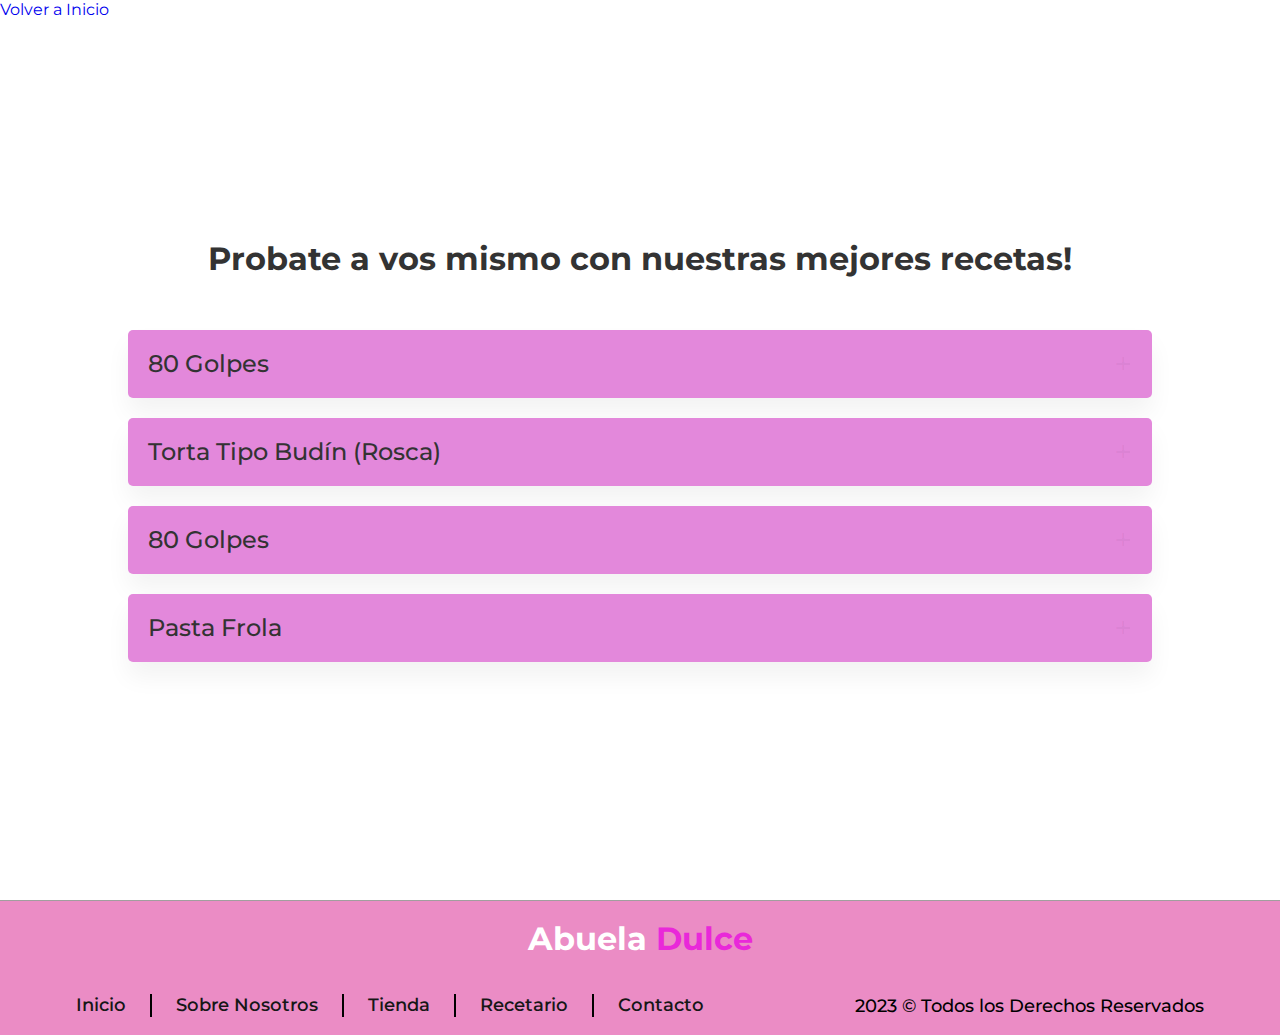
==== html/recipes.html @ 4780a850 "cambios agregados" ====
<!DOCTYPE html>
<html lang="es">

<head>
  <meta charset="UTF-8">
  <meta name="viewport" content="width=device-width, initial-scale=1.0">
  <link rel="stylesheet" href="../css/styles.css">
  <link rel="shortcut icon" href="../images/AbuelaDulcePNG.png" type="image/x-icon">

  <title>Recetario Abuela Dulce</title>
</head>

<body id="body-recipes">

  <section id="recipes-area">

    <div class="back-button">
      <i class="fa-solid fa-left-long"></i>
      <a href="../index.html">Volver a Inicio</a>
    </div>

    <div class="container-recipes">
      <h1>Probate a vos mismo con nuestras mejores recetas!</h1>

      <div class="card-recipes">
        <input type="radio" name="acc" id="acc1">
        <label for="acc1">
          <h2>80 Golpes</h2>
        </label>
        <div class="content-card">
          <p> <br> - 400g de harina 0000 <br>
            - 200g azúcar <br>
            - 200g manterina <br>
            - 2 huevos <br>
            - 160ml de leche <br>
            - Crocante 100gr <br>
            - Nueces 150 gr <br>
            - Aceite, 2 cucharadas soperas <br>
            - Esencia de vainill, 2 cucharadas soperas <br>
            - Licor de café al coñac, 2 cucharadas soperas <br>
            - Ralladura de limón <br>
            <br>
            Se hacen a mano, llevan alrededor de 2 horas, 2 horas y 30 minutos, hasta que se enfríen y poder
            envolverlas. Se hacen con horno mínimo (100°), triple levado, se realiza primero el empaste con la levadura,
            azúcar, harina y agua (preferentemente tibia), luego una vez que se hace la masa para la torta y le das sus
            respectivos golpes, ahí sería el 2do levado, luego una vez lista, cuando la extiendes sobre la mesa, se le
            coloca lo que va a llevar, la manteca pomada, un espolvoreo de azúcar, ralladura de limón, nueces y crocante
            de maní, ahí se van cortando en rollos y se van colocando uno al lado del otro en un molde de aluminio
            tamaño 22, previamente rociado con fritolin, y espolvoreado con azúcar el piso y las paredes así salen
            azucaradas las paredes de la torta, se deja levar por 3era vez hasta que la masa sobrepase medio centímetro
            por encima del borde del molde, se le coloca pedazos de nueces, crocante de maní y un espolvoreo de azúcar y
            ahí es cuando se mete al horno.
          </p>
        </div>
      </div>

      <div class="card-recipes">
        <input type="radio" name="acc" id="acc2">
        <label for="acc2">
          <h2>Torta Tipo Budín (Rosca)</h2>
        </label>
        <div class="content-card">
          <p> <br> - 300 gr de Harina Blancaflor <br>
            - 200 gr de azúcar <br>
            - Leche (A medida que lo necesite la masa) <br>
            - Aceite, 2 cucharadas soperas <br>
            - Esencia de vainill, 2 cucharadas soperas <br>
            - Licor de café al coñac, 2 cucharadas soperas <br>
            - 200 gr Azúcar <br>
            <br>
            Se hace con la batidora de mano, es una masa no muy compleja y rápida, que no lleva mucho tiempo y te das
            cuenta facil cuando ya está, son solo unos 3 o 4 minutos batiendo a medida que vas echando los ingredientes,
            una vez lista la masa, retiramos la batidora y se le agrega dependiendo el tipo de budín que se quiera
            hacer, chispas de chocolate o nueces, se la coloca en moldes de aluminio (molde de 24), previamente al molde
            se le coloca fritolin o rocío vegetal, una vez puesta la mezcla, por encima se le tira, dependiendo de cual
            sea, chispas de chocolate o crocante de maní o nueces y crocante de maní, a diferencia de las 80 golpes,
            estas van con horno más fuerte (150 ) y apenas se mete la torta al horno y una vez adentro se baja la
            temperatura a 100°

          </p>
        </div>
      </div>

      <div class="card-recipes">
        <input type="radio" name="acc" id="acc3">
        <label for="acc3">
          <h2>80 Golpes</h2>
        </label>
        <div class="content-card">
          <p> <br> - 250g de harina leudante <br>
            - 100g de azúcar <br>
            - 2 huevos <br>
            - 1 cucharada de esencia de vainilla <br>
            - 1 cucharada de aceite <br>
            - 1 taza chica de leche <br>
            <br>
            Se pone en un bols 1 huevo entero y 1 yema (la clara se deja aparte para batir a nieve e incorporar al
            final). Agregar azúcar, aceite, esencia de vainilla. Batir con batidora hasta que la mezcla esté cremosa.
            Luego ir agregando la harina de a poco e ir intercalando con la leche hasta formar una masa que no quede muy
            líquida. A lo último agregar la clara batida a nieve e incorporar a la mezcla anterior con movimientos
            envolventes.
            Se usa un molde tamaño 22, sobre el molde se hace azúcar quemada , luego se acomoda la manzana cortada en
            rodajas no muy finas , luego se pone la masa arriba y se cocina aproximadamente 25 a 30 minutos. Se desmolda
            en caliente y se puede poner sobre la torta, hilos de chocolate derretido.

          </p>
        </div>
      </div>

      <div class="card-recipes">
        <input type="radio" name="acc" id="acc4">
        <label for="acc4">
          <h2>Pasta Frola</h2>
        </label>
        <div class="content-card">
          <p> <br> - (molde 22) <br>
            - 150 g de harina leudante <br>
            - 80 g de azúcar <br>
            - 2 huevos <br>
            - 1 cucharadita de esencia de vainilla <br>
            - 80 g de margarina pomada <br>
            - 200 a 250 g de dulce de membrillo <br>
            <br>
            Se pone sobre una mesa o mesada la harina en forma de corona, en el centro se le agrega azúcar, vainilla,
            huevos y por último la margarina. Se empieza a incorporar todos los ingredientes hasta formar una masa
            tierna, que posteriormente se deja descansar de 10 a 15 minutos tapada con un film o repasador. Luego del
            descanso de la masa , se espolvorea la mesa y se estira la masa, se coloca sobre el molde, se le coloca el
            dulce y luego las tiritas.
            Horno 100 grados, 20 a 25 minutos, luego se deja enfriar, se desmolda, se pinta con jalea de membrillo para
            darle brillo y sobre el borde se le espolvorea coco rallado.
          </p>
        </div>
      </div>


    </div>

  </section>
  <footer>
    <div class="tittle-footer">
      <h2><span class="span-1">Abuela</span> <span class="span-2">Dulce</span></h2>
    </div>
    <div class="container-links">
      <ul>
        <li><a href="#principal-area">Inicio</a></li>
        <hr color="black">
        <li><a href="#info-area">Sobre Nosotros</a></li>
        <hr color="black">
        <li><a href="">Tienda</a></li>
        <hr color="black">
        <li><a href="">Recetario</a></li>
        <hr color="black">
        <li><a href="#contact-area">Contacto</a></li>
      </ul>
      <p>2023 &copy; Todos los Derechos Reservados</p>
    </div>
  </footer>

</body>

</html>
---- css/styles.css ----
@import url("https://fonts.googleapis.com/css2?family=Montserrat:ital,wght@0,100;0,200;0,300;0,400;0,500;0,600;1,100;1,200;1,300;1,400;1,500;1,600&display=swap");

html {
  scroll-behavior: smooth;
}

* {
  margin: 0;
  padding: 0;
  box-sizing: border-box;
  font-family: "Montserrat";
  list-style: none;
  text-decoration: none;
}

.container-main {
  width: 100%;
  display: flex;
  flex-direction: column;
  justify-content: center;
  align-items: center;
}

/***** ESTILOS PARA VALIDACIÓN ******/

.formulario-incorrecto {
  color: #bb2929;
  border: 2px;
}

.formulario-correcto {
  color: #1ed12d;
  opacity: 1;
}

.mensaje-error-activado {
  display: block;
}

/***** HEADER ******/

.header {
  width: 100%;
  height: 7vh;
  position: fixed;
  z-index: 99999;
  display: flex;
  justify-content: space-between;
  align-items: center;
  background-color: #f37bc3;
  border-bottom: 0.5px solid rgb(228, 227, 227);
}

.header .logo img {
  width: 10%;
  position: relative;
  left: 3rem;
  filter: drop-shadow(2px 2px 2px black);
}

.header .navbar {
  width: 47%;
}

.header .navbar nav ul {
  display: flex;
  justify-content: center;
  align-items: center;
  list-style: none;
  gap: 3rem;
}

.header .navbar nav ul li a {
  color: rgb(22, 22, 22);
  text-decoration: none;
  font-size: 1.1rem;
  font-weight: 550;
  display: inline-block;
  position: relative;
}

.header .navbar nav ul li a:after {
  content: "";
  position: absolute;
  width: 100%;
  height: 1px;
  bottom: 0;
  left: 0;
  background-color: #ffffff;
  transform: scaleX(0);
  transform-origin: bottom right;
  transition: transform 0.4s ease-out;
}

.header .navbar nav ul li a:hover:after {
  transform: scaleX(1);
  transform-origin: bottom left;
}

.header .navbar nav ul li a:hover {
  color: #ffffff;
}

/****** AREA PRINCIPAL *******/

#principal-area {
  width: 100%;
  min-height: 100vh;
  display: flex;
  justify-content: center;
  background-image: url(../images/wave-9.svg);
  background-repeat: no-repeat;
  background-size: cover;
  /* background: rgb(238,158,225);
  background: radial-gradient(circle, rgba(238,158,225,0.9094012605042017) 0%, rgba(255,255,255,1) 99%); */
}

.container-principal {
  width: 90%;
  display: flex;
  justify-content: center;
  align-items: center;
  gap: 3rem;
}

.container-tittle {
  width: 60%;
  display: flex;
  flex-direction: column;
  justify-content: center;
  align-items: center;
  gap: 1.5rem;
}

.container-tittle h1 {
  font-size: 3rem;
  font-weight: bold;
  color: #000000;
}

.container-tittle h1 span {
  color: #f359b5;
}

.container-tittle p {
  font-size: 1.1rem;
  font-weight: bold;
  color: #000000;
  text-align: center;
}

.container-image {
  width: 50%;
}

.container-image img {
  width: 100%;
  filter: drop-shadow(2px 2px 2px rgb(0, 0, 0));
}

/****** AREA DE INFORMACIÓN *******/

#info-area {
  width: 100%;
  min-height: 100vh;
  display: flex;
  justify-content: center;
  background-image: url(../images/wave-9.svg);
  background-repeat: no-repeat;
  background-size: cover;
}

#info-area .content-info {
  width: 90%;
  display: flex;
  flex-direction: column;
  text-align: center;
  gap: 5rem;
  margin-top: 7rem;
}

.content-info .tittle-info {
  font-size: 2.3rem;
  letter-spacing: 1px;
  text-decoration: underline;
}

.content-info .tittle-info span {
  color: rgb(206, 13, 206);
  text-decoration: underline;
}

.text-info {
  background: linear-gradient(rgba(255, 255, 255, 0.5), rgb(235, 233, 233)),
    url(../images/wave-10.svg) center/cover;
  padding: 2rem;
  display: flex;
  font-size: 1.28rem;
  font-weight: 600;
  text-align: justify;
  letter-spacing: 1px;
}

/********* AREA DE CONTACTO **********/

#contact-area {
  width: 100%;
  min-height: 100vh;
  display: flex;
  justify-content: center;
  background-image: url(../images/wave-10.svg);
  background-repeat: no-repeat;
  background-size: cover;
}

.content-contact {
  width: 90%;
  display: flex;
  flex-direction: column;
  justify-content: center;
  align-items: center;
  gap: 3rem;
}

.content-contact h2 {
  font-size: 3rem;
}

#area-formulario {
  width: 35%;
  display: flex;
  flex-direction: column;
  align-items: center;
  gap: 1rem;
}

#area-formulario input,
#area-formulario textarea {
  border: none;
  background: #ffffff;
  font-size: 1rem;
  outline: none;
}

#area-formulario .input-area label {
  font-size: 0.9rem;
  font-weight: 500;
}

#area-formulario .input-area {
  width: 100%;
  display: flex;
  flex-direction: column;
  padding: 1rem 2rem 1rem 2rem;
  border: 1px solid rgb(255, 255, 255);
  border-radius: 5rem;
  background: #ffffff;
  filter: drop-shadow(1.5px 1.5px 1.5px);
  gap: 0.5rem;
}

.input-textarea {
  width: 100%;
  padding: 1rem 3rem 1rem 3rem;
  border: 1px solid rgb(255, 255, 255);
  border-radius: 3rem;
  background: #ffffff;
  filter: drop-shadow(1.5px 1.5px 1.5px);
}

.input-textarea textarea {
  width: 100%;
}

#area-formulario .input-button {
  width: 100%;
  display: flex;
  justify-content: center;
}

#area-formulario .input-button button {
  width: 80%;
  font-size: 1rem;
  font-weight: 500;
  padding: 1rem 2rem 1rem 2rem;
  border-radius: 5rem;
  filter: drop-shadow(1px 1px 1px);
  background: #eb8cc5;
  cursor: pointer;
}

.mensaje-error {
  display: none;
}

/********* AREA - STORE **********/

#area-store {
  background: rgb(240, 54, 165);
  background: linear-gradient(
    90deg,
    rgba(240, 54, 165, 0.43601190476190477) 0%,
    rgba(255, 255, 255, 1) 50%,
    rgba(240, 54, 165, 0.43601190476190477) 100%
  );
}

.container-store {
  width: 100%;
  min-height: 100vh;
  display: flex;
  flex-direction: column;
  align-items: center;
  margin-bottom: 3rem;
}

.back-button {
  position: absolute;
  top: 0;
  left: 0;
}

.principal-tittle {
  padding-top: 1.5rem;
  font-size: 2.5rem;
  text-decoration: underline;
}

.principal-tittle span {
  color: #f036a5;
  text-decoration: underline;
}

.content-store {
  width: 90%;
  height: 500px;
  display: flex;
  justify-content: space-around;
  margin-top: 3rem;
}

.product-card {
  width: 20%;
  display: flex;
  background-color: rgb(236, 202, 231);
  flex-direction: column;
  align-items: center;
  justify-content: space-between;
  border: 2px solid #f036a5;
  border-radius: 11px;
}

.product-card img {
  width: 65%;
}

.card-info {
  width: 100%;
  background-color: #eb55af;
  color: white;
  font-weight: 600;
  padding-bottom: 1rem;
  padding-top: 1rem;
  display: flex;
  flex-direction: column;
  align-items: center;
  gap: 6.5px;
  border-radius: 0px 0px 10px 10px;
}

.card-info .name-card {
  font-size: 1.3rem;
}

.card-info .button-card {
  width: 60%;
  color: black;
  border: 1px solid rgb(190, 189, 189);
  text-align: center;
  padding: 2px;
  background-color: white;
  border-radius: 5px;
}

/********* AREA - RECIPES **********/

#recipes-area {
  width: 100%;
  display: flex;
  justify-content: center;
  align-items: center;
  min-height: 100vh;
  background-color: rgb(255, 255, 255);
}

.container-recipes {
  margin: 0 40px;
  width: 80%;
  display: flex;
  flex-direction: column;
  align-items: center;
  gap: 20px;
}

.container-recipes h1 {
  color: #333;
  margin-bottom: 2rem;
  font-size: 2rem;
}

.container-recipes .card-recipes {
  position: relative;
  background: #e388db;
  padding: 0 20px 20px;
  box-shadow: 0 15px 25px rgba(0, 0, 0, 0.05);
  border-radius: 5px;
  overflow: hidden;
}

.container-recipes .card-recipes input {
  appearance: none;
}

.container-recipes .card-recipes label {
  display: flex;
  align-items: center;
  cursor: pointer;
}

.container-recipes .card-recipes label::after {
  content: "+";
  position: absolute;
  right: 20px;
  font-size: 2em;
  color: rgba(0, 0, 0, 0.05);
  transition: transform 1s;
}

.container-recipes .card-recipes:hover label::after {
  color: #333;
}

.container-recipes .card-recipes input:checked ~ label::after {
  transform: rotate(135deg);
  color: #fff;
}

.container-recipes .card-recipes label h2 {
  position: relative;
  font-weight: 500;
  color: #333;
  z-index: 10;
}

.container-recipes .card-recipes .content-card {
  max-height: 0;
  transition: 1s;
  overflow: hidden;
}

.container-recipes .card-recipes input:checked ~ .content-card {
  max-height: 100vh;
}

.container-recipes .card-recipes .content-card p {
  position: relative;
  padding: 10px 0;
  color: #333;
  z-index: 10;
}

/********* FOOTER **********/

footer {
  width: 100%;
  height: 15vh;
  background-color: #eb8cc5;
  display: flex;
  flex-direction: column;
  justify-content: space-around;
  border-top: 1px solid rgb(161, 158, 158);
}

.tittle-footer {
  text-align: center;
}

.tittle-footer h2 {
  font-size: 2em;
}

.tittle-footer h2 .span-1 {
  color: #ffffff;
}

.tittle-footer h2 .span-2 {
  color: #e928d9;
}

.container-links {
  display: flex;
  justify-content: space-around;
}

.container-links p {
  font-size: 1.15em;
  font-weight: 500;
}

.container-links ul {
  display: flex;
  list-style: none;
  gap: 1.5em;
}

.container-links ul li a {
  text-decoration: none;
}

.container-links ul li a {
  color: rgb(22, 22, 22);
  text-decoration: none;
  font-size: 1.1rem;
  font-weight: 550;
  display: inline-block;
  position: relative;
}

.container-links ul li a:after {
  content: "";
  position: absolute;
  width: 100%;
  height: 1px;
  bottom: 0;
  left: 0;
  background-color: #ffffff;
  transform: scaleX(0);
  transform-origin: bottom right;
  transition: transform 0.4s ease-out;
}

.container-links ul li a:hover:after {
  transform: scaleX(1);
  transform-origin: bottom left;
}

.container-links ul li a:hover {
  color: #ffffff;
}
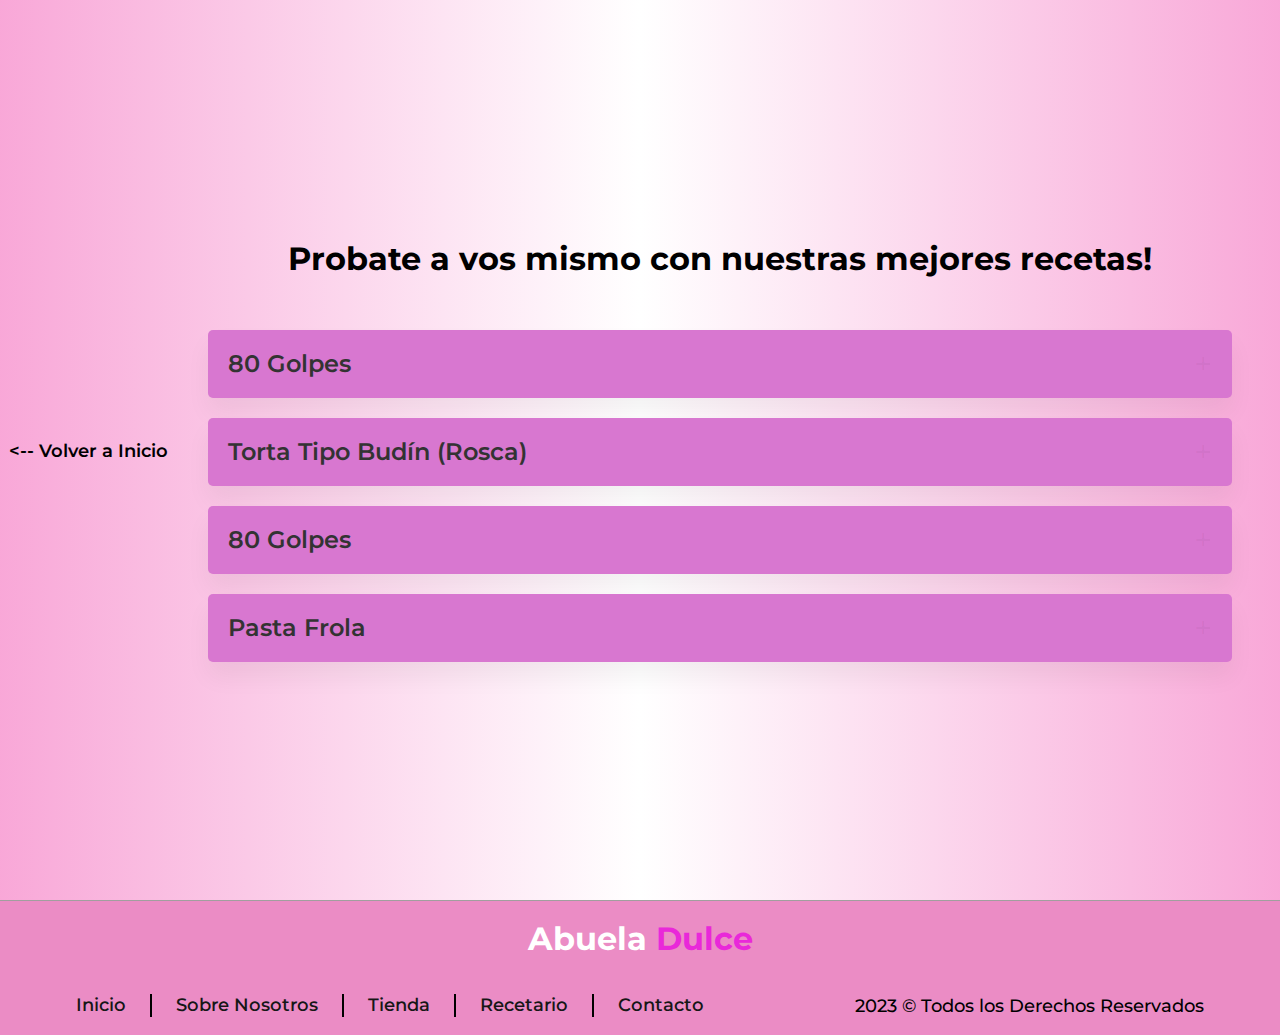
==== commit a585fe60: "cambios" ====
--- a/html/recipes.html
+++ b/html/recipes.html
@@ -15,8 +15,7 @@
   <section id="recipes-area">
 
     <div class="back-button">
-      <i class="fa-solid fa-left-long"></i>
-      <a href="../index.html">Volver a Inicio</a>
+      <a href="../index.html"><-- Volver a Inicio</a>
     </div>
 
     <div class="container-recipes">
--- a/css/styles.css
+++ b/css/styles.css
@@ -33,8 +33,13 @@
   opacity: 1;
 }
 
-.mensaje-error-activado {
-  display: block;
+.mensaje-error {
+  display: none;
+}
+
+.error {
+  display: flex;
+  color: red;
 }
 
 /***** HEADER ******/
@@ -289,10 +294,6 @@
   cursor: pointer;
 }
 
-.mensaje-error {
-  display: none;
-}
-
 /********* AREA - STORE **********/
 
 #area-store {
@@ -314,26 +315,150 @@
   margin-bottom: 3rem;
 }
 
-.back-button {
-  position: absolute;
-  top: 0;
-  left: 0;
+/******* CABEZERA DE LA TIENDA *******/
+
+.header-store {
+  width: 100%;
+  height: 12vh;
+  display: flex;
+  justify-content: space-between;
+  align-items: center;
+  padding: 30px 30px 30px 20px;
+}
+
+.back-button a {
+  color: black;
+  font-weight: 600;
+  font-size: 1.1rem;
+}
+
+.back-button a:hover {
+  color: rgb(255, 255, 255);
+  text-decoration: underline;
 }
 
 .principal-tittle {
-  padding-top: 1.5rem;
   font-size: 2.5rem;
-  text-decoration: underline;
 }
 
 .principal-tittle span {
   color: #f036a5;
-  text-decoration: underline;
-}
+}
+
+/********** MODELADO CARRITO ***********/
+
+.container-icon {
+  position: relative;
+}
+
+.icon-cart {
+  width: 40px;
+  stroke: #000;
+}
+
+.icon-cart:hover {
+  cursor: pointer;
+}
+
+.count-products {
+  position: absolute;
+  top: 50%;
+  right: 0;
+
+  background-color: #000;
+  color: #ffffff;
+  
+  width: 23px;
+  height: 23px;
+
+  display: flex;
+  justify-content: center;
+  align-items: center; 
+  border-radius: 50%;
+}
+
+#contador-productos {
+  font-size: 12px;
+}
+
+.container-cards-products {
+  position: absolute;
+  top: 50px;
+  right: 0;
+
+  background-color: #ffffff;
+  width: 400px;
+  z-index: 1;
+
+  box-shadow: 0 20px 30px rgba(0, 0, 0, 0.20);
+  border-radius: 10px;
+
+}
+
+.titulo-producto-carrito {
+  font-size: 20px;
+}
+
+.precio-producto-carrito {
+  font-weight: 700;
+  font-size: 20px;
+  margin-left: 10px;
+}
+
+.cantidad-producto-carrito {
+  font-weight: 400;
+  font-size: 20px;
+}
+
+.icon-close {
+  width: 25px;
+}
+
+.icon-close:hover {
+  color: red;
+  cursor: pointer;
+}
+
+.total-carrito {
+  display: flex;
+  justify-content: center;
+  padding: 20px 0;
+  gap: 20px;
+}
+
+.total-carrito h3{
+  font-size: 20px;
+  font-weight: 700;
+}
+
+.total-carrito .total-pagar{
+  font-size: 20px;
+  font-weight: 900;
+}
+
+.producto-agregado {
+  display: flex;
+  padding: 30px;
+  justify-content: space-between;
+  align-items: center;
+  border-bottom: 1px solid rgba(0, 0, 0, 0.20);
+}
+
+.info-producto-agregado {
+  display: flex;
+  justify-content: space-between;
+  flex: 0.8;
+}
+
+.hidden-card {
+  display: none;
+}
+
+/******* CONTENIDO DE LA TIENDA ********/
 
 .content-store {
   width: 90%;
-  height: 500px;
+  height: 470px;
   display: flex;
   justify-content: space-around;
   margin-top: 3rem;
@@ -350,8 +475,18 @@
   border-radius: 11px;
 }
 
+.product-card:hover {
+  box-shadow: 0 10px 30px rgba(0, 0, 0, 0.30);
+}
+
+.product-card:hover img {
+  transform: scale(1.1);
+}
+
 .product-card img {
-  width: 65%;
+  width: 90%;
+  height: 300px;
+  object-fit: cover;
 }
 
 .card-info {
@@ -372,14 +507,28 @@
   font-size: 1.3rem;
 }
 
+.card-info .price-card {
+  height: 20px;
+}
+
+.product-card:hover .card-info .price-card {
+  color: rgb(43, 42, 42);
+  font-size: 1.2rem;
+  transition: 1s all;
+}
+
 .card-info .button-card {
   width: 60%;
   color: black;
-  border: 1px solid rgb(190, 189, 189);
+  border: none;
+  background: none;
   text-align: center;
-  padding: 2px;
+  padding: 8px;
   background-color: white;
+  cursor: pointer;
   border-radius: 5px;
+  font-weight: 500;
+  margin-top: 5px;
 }
 
 /********* AREA - RECIPES **********/
@@ -390,7 +539,13 @@
   justify-content: center;
   align-items: center;
   min-height: 100vh;
-  background-color: rgb(255, 255, 255);
+  background: rgb(240, 54, 165);
+  background: linear-gradient(
+    90deg,
+    rgba(240, 54, 165, 0.43601190476190477) 0%,
+    rgba(255, 255, 255, 1) 50%,
+    rgba(240, 54, 165, 0.43601190476190477) 100%
+  );
 }
 
 .container-recipes {
@@ -403,14 +558,14 @@
 }
 
 .container-recipes h1 {
-  color: #333;
+  color: #000000;
   margin-bottom: 2rem;
   font-size: 2rem;
 }
 
 .container-recipes .card-recipes {
   position: relative;
-  background: #e388db;
+  background: #d877d0;
   padding: 0 20px 20px;
   box-shadow: 0 15px 25px rgba(0, 0, 0, 0.05);
   border-radius: 5px;
@@ -447,7 +602,7 @@
 
 .container-recipes .card-recipes label h2 {
   position: relative;
-  font-weight: 500;
+  font-weight: 600;
   color: #333;
   z-index: 10;
 }
@@ -467,6 +622,101 @@
   padding: 10px 0;
   color: #333;
   z-index: 10;
+}
+
+#carousel-area {
+  display: flex;
+  width: 100%;
+  min-height: 65vh;
+  align-items: center;
+  background: rgb(228, 169, 204);
+}
+
+.carousel {
+  width: 100%;
+  margin: 0px 0px;
+}
+
+.carousel h2 {
+  font-size: 45px;
+  line-height: 38px;
+  opacity: .9;
+  padding-bottom: 50px;
+  text-transform: uppercase;
+  font-weight: 600;
+  text-align: center;
+  color: #000000;
+}
+
+.carousel-lista {
+  position: relative;
+  display: flex;
+  align-items: center;
+  width: fit-content;
+  height: 304px;
+  padding: 10px 0px;
+  margin: 0px auto;
+  max-width: 90vw;
+  overflow: hidden;
+}
+
+.carrusel-track {
+  position: relative;
+  top: 0;
+  left: 0;
+  display: flex;
+  justify-content: center;
+  transition: .5s ease-in-out
+}
+
+.carrusel {
+  position: relative;
+  width: 210px;
+  padding: 0px 18px;
+  float: left;
+  box-sizing: border-box;
+  display: flex;
+  height: 100%;
+  /* background: rgb(233, 231, 231); */
+}
+
+.carrusel img {
+  object-fit: cover;
+  height: 300px;
+  width: 200px;
+  border-radius: 15px;
+  box-shadow: 0 2px 5px 0 rgba(0, 0, 0, 0.5);
+  transition: .3s ease-in-out;
+}
+
+.carrusel-arrow {
+  border-radius: 30px;
+  background-color: #ffffff;
+  position: absolute;
+  z-index: 4;
+  width: 48px;
+  height: 48px;
+  text-align: center;
+  border: 0;
+  cursor: pointer;
+}
+
+.carrusel-arrow:focus{
+  outline: 0;
+}
+
+.carrusel-arrow svg {
+  width: 12px;
+  height: 100%;
+  color: rgba(0, 0, 0, 0.7);
+}
+
+.carrusel-prev{
+  left: 0;
+}
+
+.carrusel-next {
+  right: 0;
 }
 
 /********* FOOTER **********/
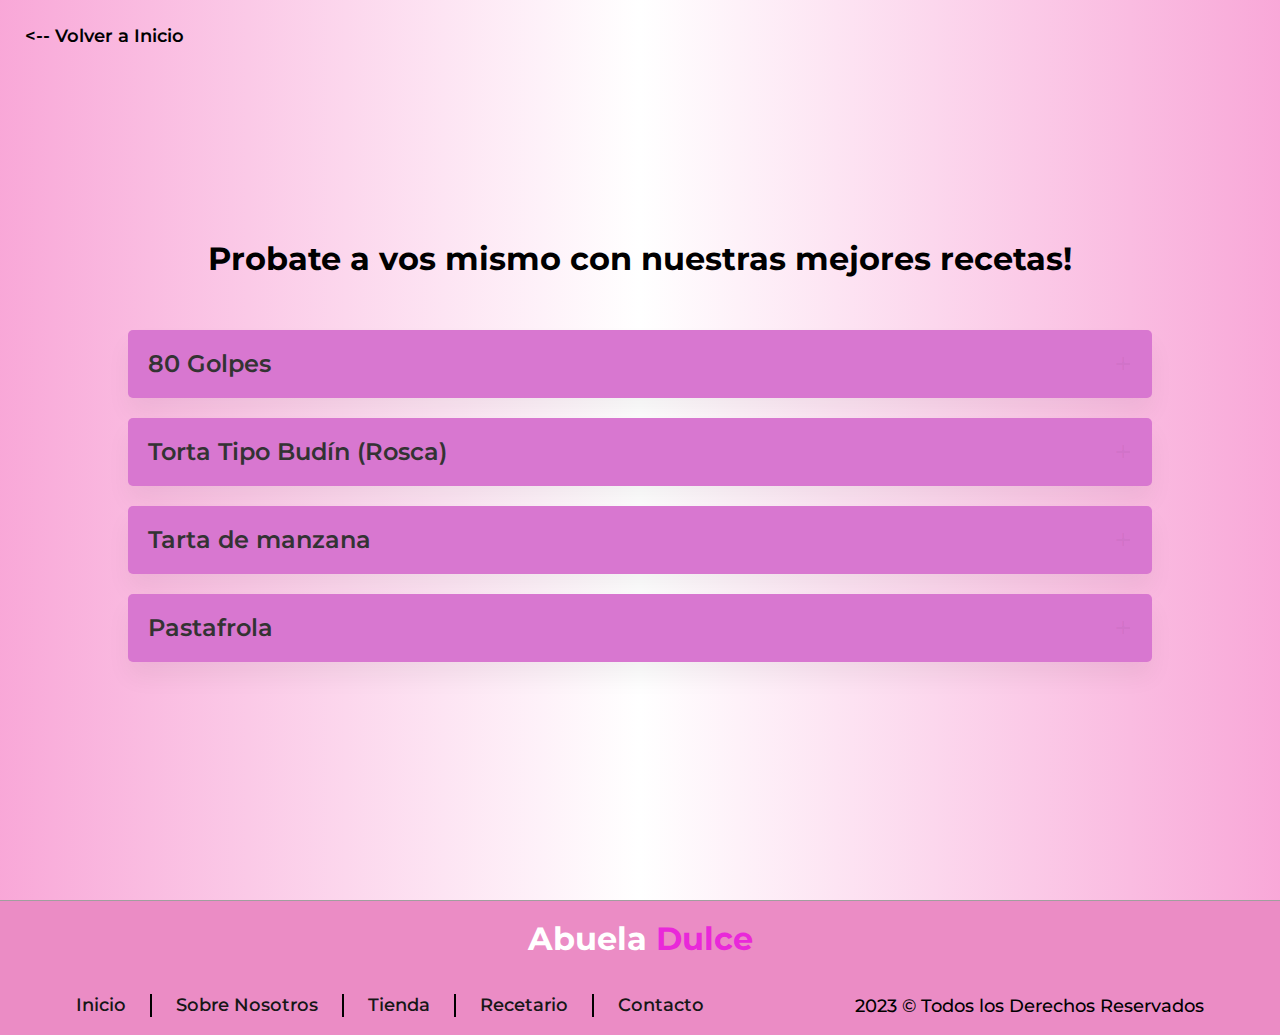
==== commit d44ac9d1: "ultimos cambios" ====
--- a/html/recipes.html
+++ b/html/recipes.html
@@ -14,7 +14,7 @@
 
   <section id="recipes-area">
 
-    <div class="back-button">
+    <div class="back-button2">
       <a href="../index.html"><-- Volver a Inicio</a>
     </div>
 
@@ -83,7 +83,7 @@
       <div class="card-recipes">
         <input type="radio" name="acc" id="acc3">
         <label for="acc3">
-          <h2>80 Golpes</h2>
+          <h2>Tarta de manzana</h2>
         </label>
         <div class="content-card">
           <p> <br> - 250g de harina leudante <br>
@@ -109,7 +109,7 @@
       <div class="card-recipes">
         <input type="radio" name="acc" id="acc4">
         <label for="acc4">
-          <h2>Pasta Frola</h2>
+          <h2>Pastafrola</h2>
         </label>
         <div class="content-card">
           <p> <br> - (molde 22) <br>
--- a/css/styles.css
+++ b/css/styles.css
@@ -367,13 +367,13 @@
 
   background-color: #000;
   color: #ffffff;
-  
+
   width: 23px;
   height: 23px;
 
   display: flex;
   justify-content: center;
-  align-items: center; 
+  align-items: center;
   border-radius: 50%;
 }
 
@@ -387,12 +387,11 @@
   right: 0;
 
   background-color: #ffffff;
-  width: 400px;
+  width: 500px;
   z-index: 1;
 
-  box-shadow: 0 20px 30px rgba(0, 0, 0, 0.20);
+  box-shadow: 0 20px 30px rgba(0, 0, 0, 0.2);
   border-radius: 10px;
-
 }
 
 .titulo-producto-carrito {
@@ -426,12 +425,12 @@
   gap: 20px;
 }
 
-.total-carrito h3{
+.total-carrito h3 {
   font-size: 20px;
   font-weight: 700;
 }
 
-.total-carrito .total-pagar{
+.total-carrito .total-pagar {
   font-size: 20px;
   font-weight: 900;
 }
@@ -441,7 +440,7 @@
   padding: 30px;
   justify-content: space-between;
   align-items: center;
-  border-bottom: 1px solid rgba(0, 0, 0, 0.20);
+  border-bottom: 1px solid rgba(0, 0, 0, 0.2);
 }
 
 .info-producto-agregado {
@@ -457,15 +456,17 @@
 /******* CONTENIDO DE LA TIENDA ********/
 
 .content-store {
-  width: 90%;
-  height: 470px;
-  display: flex;
+  width: 80%;
+  height: 800px;
+  display: flex;
+  flex-wrap: wrap;
+  gap: 1.5rem;
   justify-content: space-around;
-  margin-top: 3rem;
+  margin-bottom: 5rem;
 }
 
 .product-card {
-  width: 20%;
+  width: 25%;
   display: flex;
   background-color: rgb(236, 202, 231);
   flex-direction: column;
@@ -476,7 +477,7 @@
 }
 
 .product-card:hover {
-  box-shadow: 0 10px 30px rgba(0, 0, 0, 0.30);
+  box-shadow: 0 10px 30px rgba(0, 0, 0, 0.3);
 }
 
 .product-card:hover img {
@@ -484,7 +485,7 @@
 }
 
 .product-card img {
-  width: 90%;
+  width: 80%;
   height: 300px;
   object-fit: cover;
 }
@@ -548,6 +549,23 @@
   );
 }
 
+.back-button2 {
+  position: absolute;
+  top: 25px;
+  left: 25px;
+}
+
+.back-button2 a {
+  color: black;
+  font-weight: 600;
+  font-size: 1.1rem;
+}
+
+.back-button2 a:hover {
+  color: rgb(255, 255, 255);
+  text-decoration: underline;
+}
+
 .container-recipes {
   margin: 0 40px;
   width: 80%;
@@ -621,6 +639,7 @@
   position: relative;
   padding: 10px 0;
   color: #333;
+  font-weight: 700;
   z-index: 10;
 }
 
@@ -640,7 +659,7 @@
 .carousel h2 {
   font-size: 45px;
   line-height: 38px;
-  opacity: .9;
+  opacity: 0.9;
   padding-bottom: 50px;
   text-transform: uppercase;
   font-weight: 600;
@@ -666,7 +685,7 @@
   left: 0;
   display: flex;
   justify-content: center;
-  transition: .5s ease-in-out
+  transition: 0.5s ease-in-out;
 }
 
 .carrusel {
@@ -686,7 +705,7 @@
   width: 200px;
   border-radius: 15px;
   box-shadow: 0 2px 5px 0 rgba(0, 0, 0, 0.5);
-  transition: .3s ease-in-out;
+  transition: 0.3s ease-in-out;
 }
 
 .carrusel-arrow {
@@ -701,7 +720,7 @@
   cursor: pointer;
 }
 
-.carrusel-arrow:focus{
+.carrusel-arrow:focus {
   outline: 0;
 }
 
@@ -711,7 +730,7 @@
   color: rgba(0, 0, 0, 0.7);
 }
 
-.carrusel-prev{
+.carrusel-prev {
   left: 0;
 }
 
